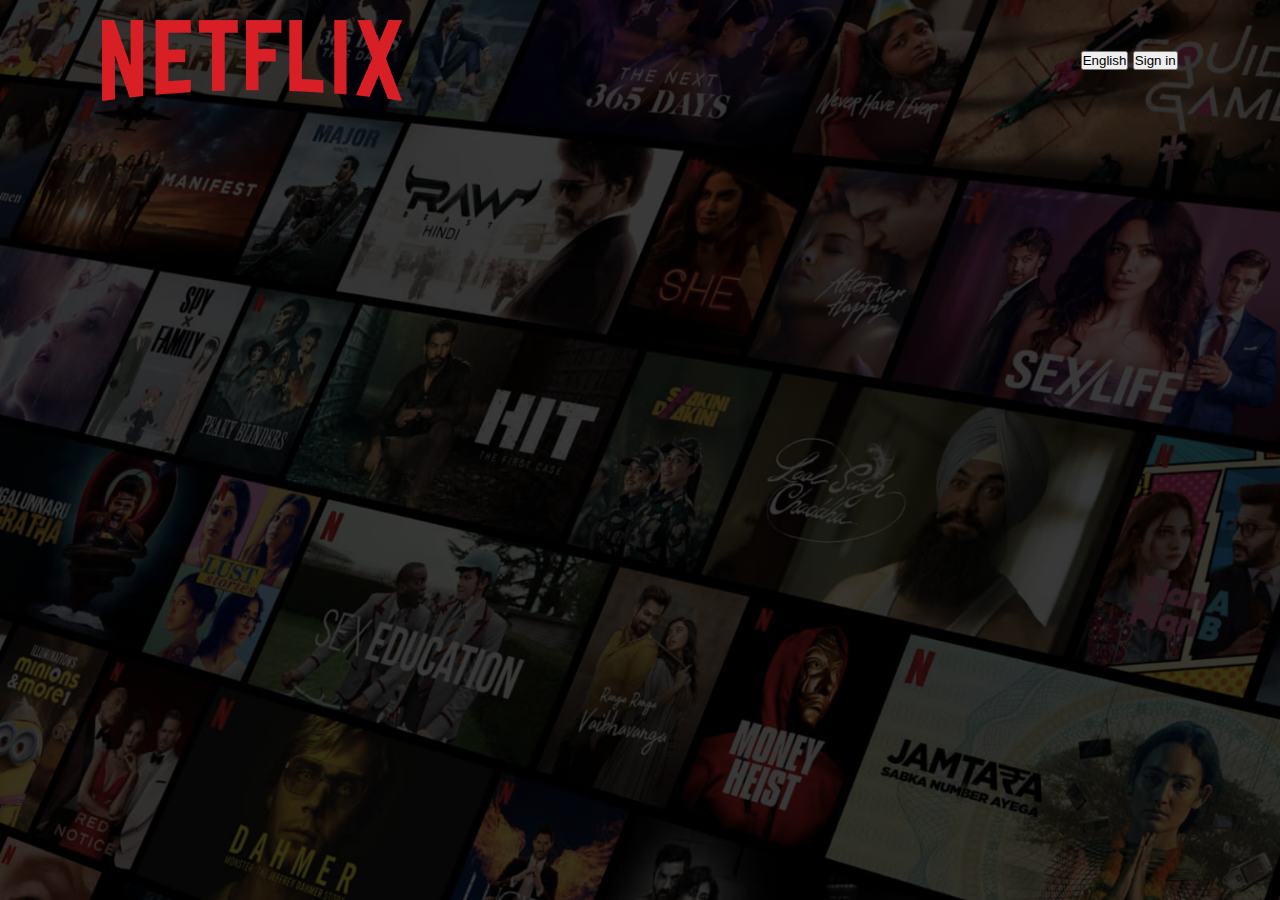
==== netflix.html @ 52daa0ea "added some code to the website" ====
<!DOCTYPE html>
<html lang="en">
<head>
    <meta name="viewport" content="width=device-width, initial-scale=1.0">
    <title>Notflix</title>
    <link rel="stylesheet" href="style.css">
</head>
<body>
    <div class="header">
        <nav>
            <img src="images/logo.png" class="logo">
            <div>
                <button>English</button>
                <button>Sign in</button>
            </div>




        </nav>
    </div>
    




</body>
</html>
---- style.css ----
*{
    margin: 0;
    padding: 0;
    font-family: 'poppins', sans-serif;
    box-sizing: border-box;
}
body{
    background: black;
    color: white;
}
.header{
    width: 100%;
    height: 100vh;
    background-image: linear-gradient(rgba(0,0,0,0.7),rgba(0,0,0,0.7)), url(images/header-image.png);
    background-size: cover;
    background-position: center;
    padding: 10px 8%;
    position: relative;
}
nav{
    display: flex;
    align-items: center;
    justify-content: space-between;
    padding: 10px 0px;
}
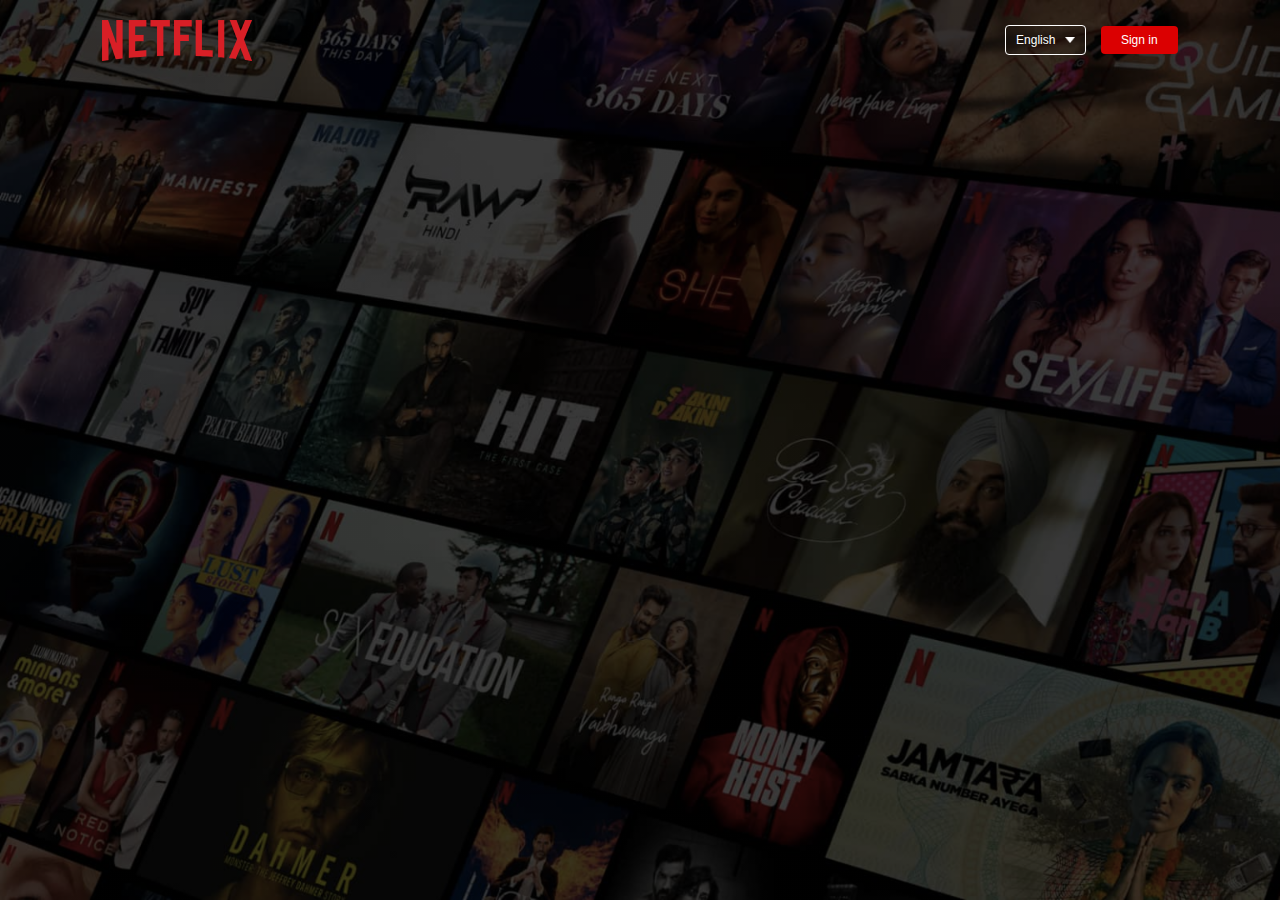
==== commit 7cd731c3: "added some code" ====
--- a/netflix.html
+++ b/netflix.html
@@ -10,7 +10,7 @@
         <nav>
             <img src="images/logo.png" class="logo">
             <div>
-                <button>English</button>
+                <button class="language-btn">English<img src="images/down-icon.png"></button>
                 <button>Sign in</button>
             </div>
 
--- a/style.css
+++ b/style.css
@@ -22,4 +22,30 @@
     align-items: center;
     justify-content: space-between;
     padding: 10px 0px;
+}
+.logo{
+    width: 150px;
+    cursor: pointer;
+}
+nav button{
+    border: 0;
+    outline: 0;
+    background: #db0001;
+    color: #fff;
+    padding: 7px 20px;
+    font-size: 12px;
+    border-radius: 4px;
+    margin-left: 10px;
+    cursor: pointer;
+}
+.language-btn{
+    display: inline-flex;
+    align-items: center;
+    background: transparent;
+    border: 1px solid  white;
+    padding: 7px 10px;
+}
+.language-btn img{
+    width: 10px;
+    margin-left: 10px;
 }